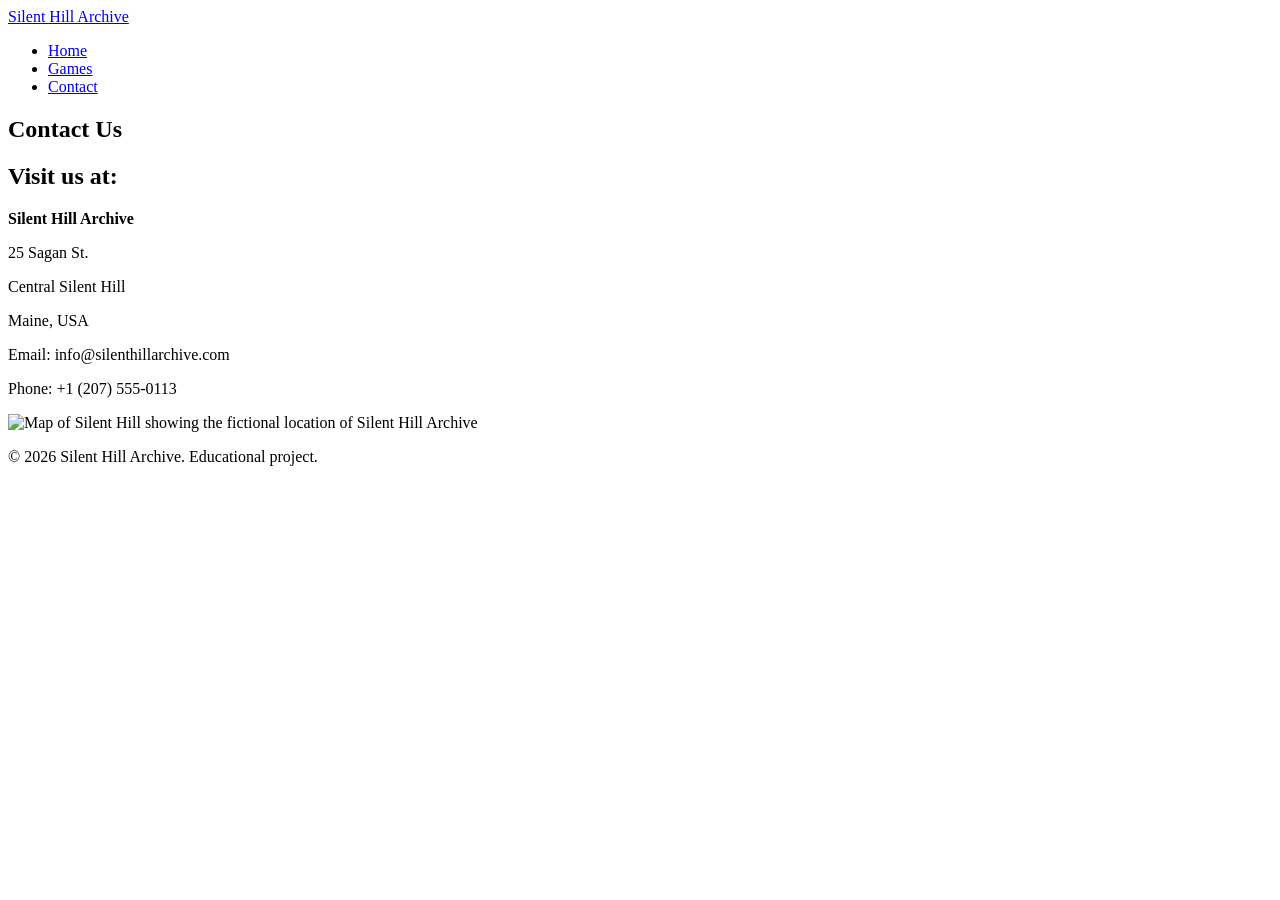
==== pages/contact.html @ 835a90f1 "Implemented pages" ====
<!DOCTYPE html>
<html lang="en">
<head>
  <meta charset="UTF-8" />
  <meta name="viewport" content="width=device-width, initial-scale=1.0" />
  <meta name="description" content="Contact Silent Hill Archive." />
  <title>Silent Hill Archive | Contact</title>

  <link rel="preconnect" href="https://fonts.googleapis.com" />
  <link rel="preconnect" href="https://fonts.gstatic.com" crossorigin />
  <link href="https://fonts.googleapis.com/css2?family=Cinzel:wght@500;700&family=Inter:wght@400;500;700&display=swap" rel="stylesheet" />

  <link rel="stylesheet" href="../assets/css/style.css" />
</head>
<body>
  <header class="site-header">
    <div class="container header-inner">
      <a class="logo" href="../index.html">Silent Hill Archive</a>

      <nav class="site-nav" aria-label="Main navigation">
        <ul>
          <li><a href="../index.html">Home</a></li>
          <li><a href="games.html">Games</a></li>
          <li><a class="active" href="contact.html">Contact</a></li>
        </ul>
      </nav>
    </div>
  </header>

  <main>
    <section class="section">
      <div class="container">
        <h1 class="page-title">Contact Us</h1>

        <div class="contact-layout">
          <article class="content-box contact-info">
            <h2>Visit us at:</h2>
            <p><strong>Silent Hill Archive</strong></p>
            <p>25 Sagan St.</p>
            <p>Central Silent Hill</p>
            <p>Maine, USA</p>
            <p>Email: info@silenthillarchive.com</p>
            <p>Phone: +1 (207) 555-0113</p>
          </article>

          <section class="content-box map-box" aria-label="Map location">
            <img
              src="../assets/images/map-placeholder.jpg"
              alt="Map of Silent Hill showing the fictional location of Silent Hill Archive"
            />
          </section>
        </div>
      </div>
    </section>
  </main>

  <footer class="site-footer">
    <div class="container">
      <p>&copy; 2026 Silent Hill Archive. Educational project.</p>
    </div>
  </footer>

  <script src="../assets/js/main.js"></script>
</body>
</html>
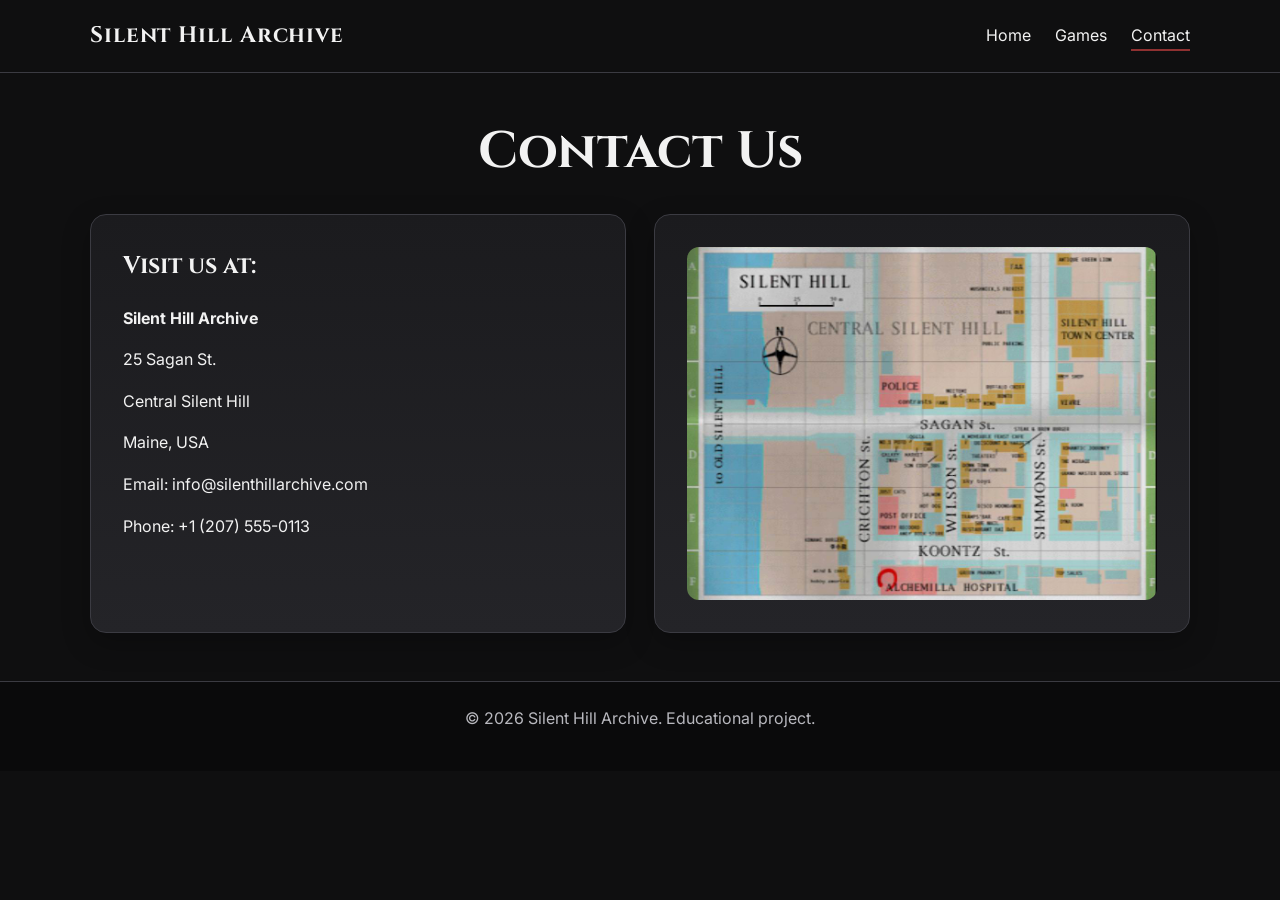
==== commit 9ecf3891: "Remove more unused scripts" ====
--- a/pages/contact.html
+++ b/pages/contact.html
@@ -59,7 +59,5 @@
       <p>&copy; 2026 Silent Hill Archive. Educational project.</p>
     </div>
   </footer>
-
-  <script src="../assets/js/main.js"></script>
 </body>
 </html>
--- a/assets/css/style.css
+++ b/assets/css/style.css
@@ -0,0 +1,246 @@
+:root {
+  --bg-color: #0f0f10;
+  --surface-color: #1b1b1e;
+  --surface-color-light: #242428;
+  --border-color: #3b3b42;
+  --text-color: #f2f2f2;
+  --muted-text-color: #b8b8be;
+  --accent-color: #8f3131;
+  --accent-hover: #aa4040;
+  --footer-color: #0a0a0b;
+
+  --font-heading: "Cinzel", Georgia, serif;
+  --font-body: "Inter", Arial, sans-serif;
+
+  --container-width: 1100px;
+  --radius: 16px;
+  --shadow: 0 10px 28px rgba(0, 0, 0, 0.25);
+}
+
+*,
+*::before,
+*::after {
+  box-sizing: border-box;
+}
+
+html {
+  scroll-behavior: smooth;
+}
+
+body {
+  margin: 0;
+  background-color: var(--bg-color);
+  color: var(--text-color);
+  font-family: var(--font-body);
+  line-height: 1.6;
+}
+
+img {
+  display: block;
+  width: 100%;
+  max-width: 100%;
+  height: auto;
+}
+
+a {
+  color: var(--text-color);
+  text-decoration: none;
+}
+
+h1,
+h2,
+p {
+  margin-top: 0;
+}
+
+.container {
+  width: min(100% - 32px, var(--container-width));
+  margin: 0 auto;
+}
+
+.section {
+  padding: 48px 0;
+}
+
+.site-header {
+  background-color: rgba(15, 15, 16, 0.96);
+  border-bottom: 1px solid var(--border-color);
+}
+
+.header-inner {
+  display: flex;
+  align-items: center;
+  justify-content: space-between;
+  gap: 24px;
+  padding: 18px 0;
+}
+
+.logo {
+  font-family: var(--font-heading);
+  font-size: 1.4rem;
+  font-weight: 700;
+  letter-spacing: 0.04em;
+}
+
+.site-nav ul {
+  display: flex;
+  list-style: none;
+  gap: 24px;
+  margin: 0;
+  padding: 0;
+}
+
+.site-nav a {
+  padding-bottom: 4px;
+  border-bottom: 2px solid transparent;
+  transition: border-color 0.2s ease;
+}
+
+.site-nav a:hover,
+.site-nav a.active {
+  border-bottom-color: var(--accent-color);
+}
+
+.page-title,
+.section-title {
+  font-family: var(--font-heading);
+  text-align: center;
+  line-height: 1.2;
+}
+
+.page-title {
+  font-size: clamp(2rem, 4vw, 3.3rem);
+  margin-bottom: 32px;
+}
+
+.section-title {
+  font-size: clamp(1.6rem, 3vw, 2.4rem);
+  margin-bottom: 20px;
+}
+
+.hero-image-wrapper,
+.banner-wrapper {
+  margin-bottom: 32px;
+}
+
+.hero-image,
+.banner-image {
+  min-height: 300px;
+  object-fit: cover;
+  border: 1px solid var(--border-color);
+  border-radius: var(--radius);
+  box-shadow: var(--shadow);
+}
+
+.content-box {
+  background: linear-gradient(180deg, var(--surface-color), var(--surface-color-light));
+  border: 1px solid var(--border-color);
+  border-radius: var(--radius);
+  padding: 32px;
+  box-shadow: var(--shadow);
+}
+
+.intro-box,
+.page-intro {
+  max-width: 950px;
+  margin: 0 auto;
+}
+
+.card-grid {
+  display: grid;
+  grid-template-columns: repeat(3, 1fr);
+  gap: 28px;
+  margin-top: 32px;
+}
+
+.game-card {
+  background: linear-gradient(180deg, var(--surface-color), var(--surface-color-light));
+  border: 1px solid var(--border-color);
+  border-radius: var(--radius);
+  overflow: hidden;
+  box-shadow: var(--shadow);
+}
+
+.card-image {
+  height: 250px;
+  object-fit: cover;
+}
+
+.card-content {
+  padding: 24px;
+}
+
+.card-content h2 {
+  font-family: var(--font-heading);
+  font-size: 1.5rem;
+  margin-bottom: 6px;
+}
+
+.game-year {
+  color: var(--muted-text-color);
+  font-size: 0.95rem;
+  margin-bottom: 14px;
+}
+
+.contact-layout {
+  display: grid;
+  grid-template-columns: 1fr 1fr;
+  gap: 28px;
+  align-items: stretch;
+}
+
+.contact-info h2 {
+  font-family: var(--font-heading);
+  margin-bottom: 20px;
+}
+
+.map-box {
+  min-height: 340px;
+  overflow: hidden;
+  display: flex;
+  align-items: center;
+  justify-content: center;
+}
+
+.map-box img {
+  width: 100%;
+  height: 100%;
+  min-height: 300px;
+  object-fit: cover;
+  border-radius: 12px;
+}
+
+.site-footer {
+  background-color: var(--footer-color);
+  border-top: 1px solid var(--border-color);
+  text-align: center;
+  padding: 24px 0;
+  color: var(--muted-text-color);
+}
+
+@media (max-width: 900px) {
+  .card-grid {
+    grid-template-columns: 1fr;
+  }
+
+  .contact-layout {
+    grid-template-columns: 1fr;
+  }
+}
+
+@media (max-width: 700px) {
+  .header-inner {
+    flex-direction: column;
+    align-items: flex-start;
+  }
+
+  .site-nav ul {
+    flex-wrap: wrap;
+    gap: 16px;
+  }
+
+  .hero-image,
+  .banner-image {
+    min-height: 220px;
+  }
+}
